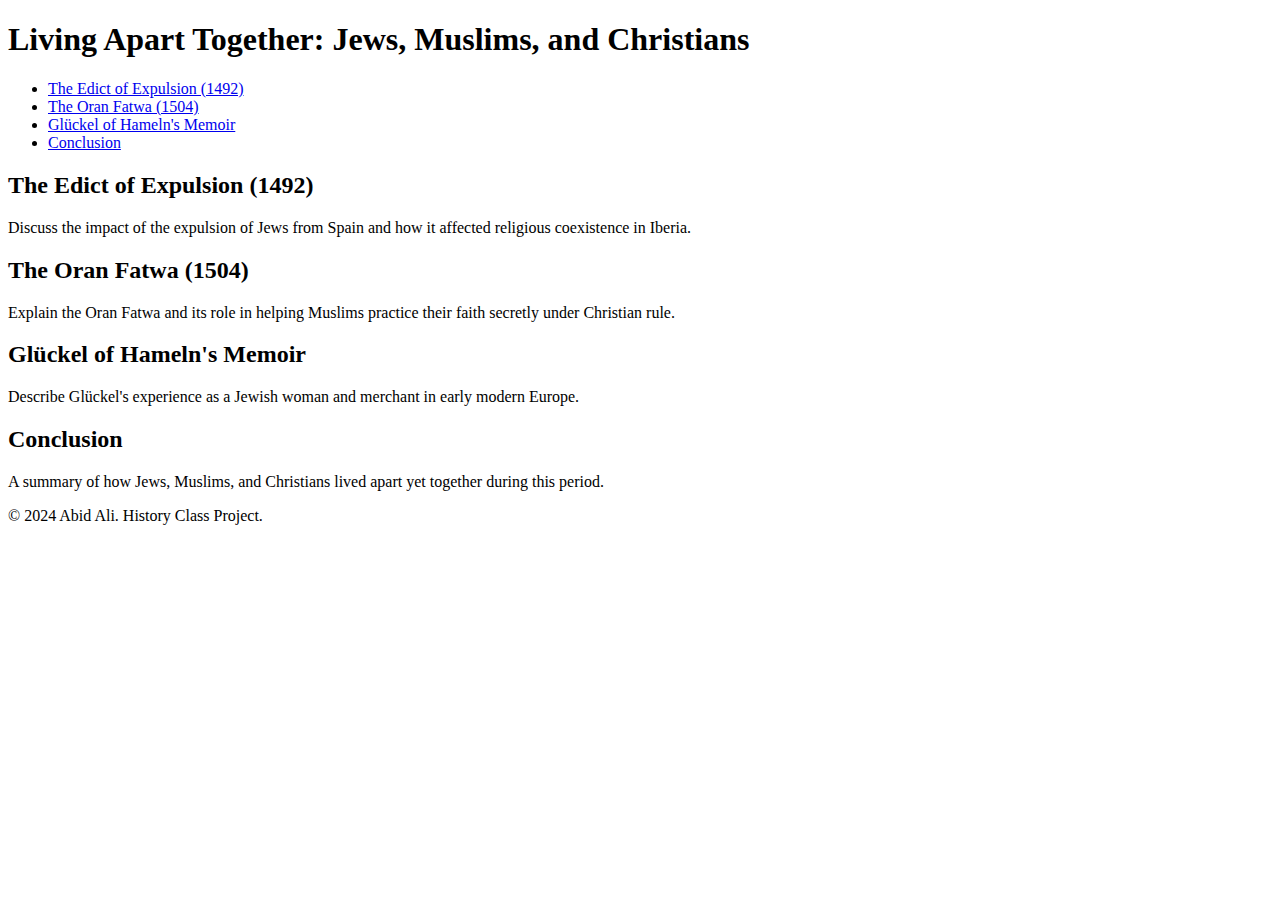
==== index.html @ 8ffe0e33 "Create index.html" ====
<!DOCTYPE html>
<html lang="en">
<head>
    <meta charset="UTF-8">
    <meta name="viewport" content="width=device-width, initial-scale=1.0">
    <title>Living Apart Together: Jews, Muslims, and Christians</title>
    <link rel="stylesheet" href="styles.css">
</head>
<body>
    <header>
        <h1>Living Apart Together: Jews, Muslims, and Christians</h1>
    </header>

    <nav>
        <ul>
            <li><a href="#expulsion">The Edict of Expulsion (1492)</a></li>
            <li><a href="#fatwa">The Oran Fatwa (1504)</a></li>
            <li><a href="#gluckel">Glückel of Hameln's Memoir</a></li>
            <li><a href="#conclusion">Conclusion</a></li>
        </ul>
    </nav>

    <section id="expulsion">
        <h2>The Edict of Expulsion (1492)</h2>
        <p>Discuss the impact of the expulsion of Jews from Spain and how it affected religious coexistence in Iberia.</p>
    </section>

    <section id="fatwa">
        <h2>The Oran Fatwa (1504)</h2>
        <p>Explain the Oran Fatwa and its role in helping Muslims practice their faith secretly under Christian rule.</p>
    </section>

    <section id="gluckel">
        <h2>Glückel of Hameln's Memoir</h2>
        <p>Describe Glückel's experience as a Jewish woman and merchant in early modern Europe.</p>
    </section>

    <section id="conclusion">
        <h2>Conclusion</h2>
        <p>A summary of how Jews, Muslims, and Christians lived apart yet together during this period.</p>
    </section>

    <footer>
        <p>&copy; 2024 Abid Ali. History Class Project.</p>
    </footer>

    <script src="script.js"></script>
</body>
</html>
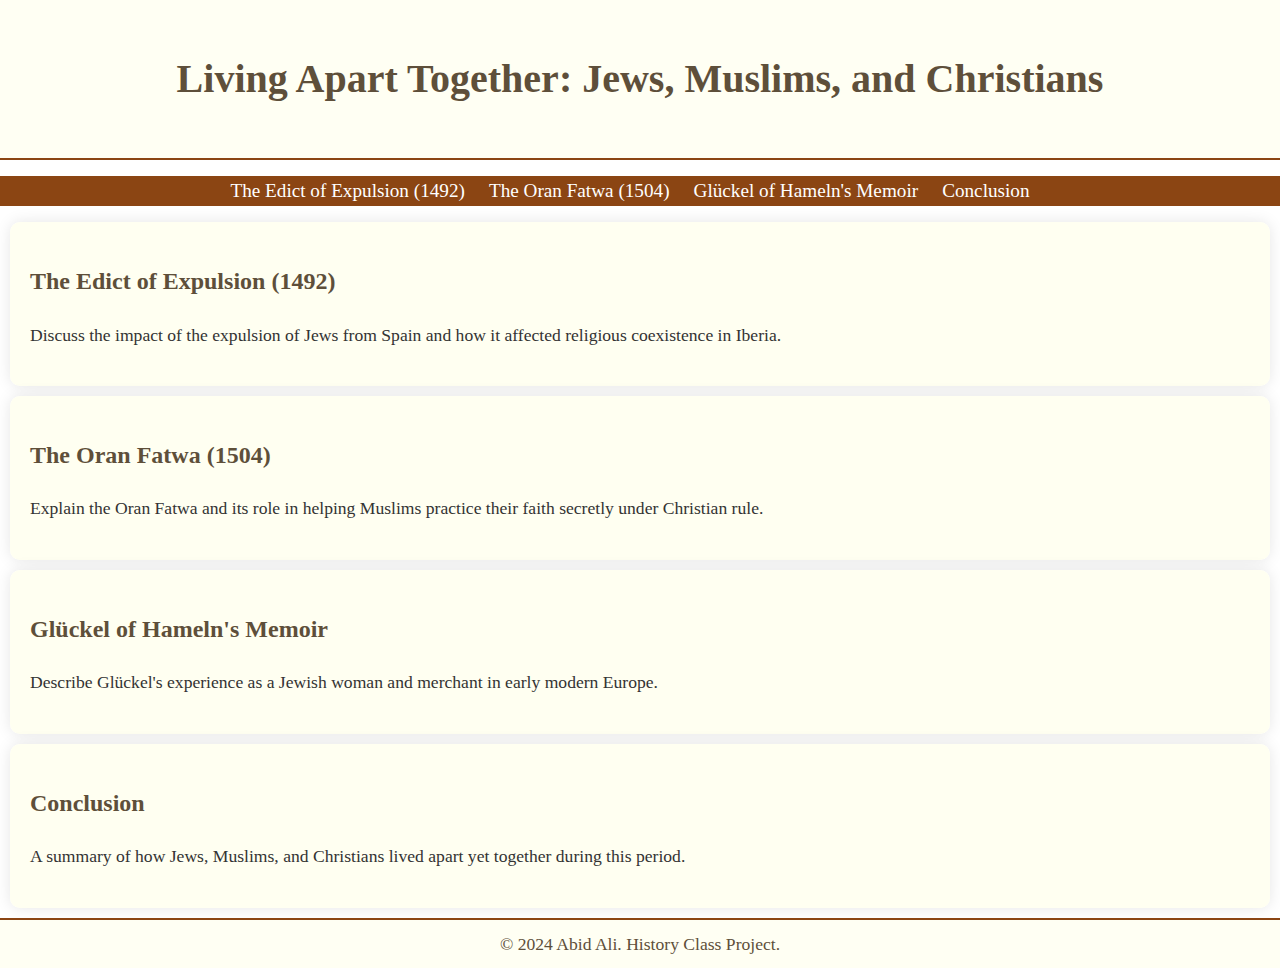
==== commit 451d3778: "Update index.html" ====
--- a/index.html
+++ b/index.html
@@ -4,7 +4,7 @@
     <meta charset="UTF-8">
     <meta name="viewport" content="width=device-width, initial-scale=1.0">
     <title>Living Apart Together: Jews, Muslims, and Christians</title>
-    <link rel="stylesheet" href="styles.css">
+    <link rel="stylesheet" href="style.css">
 </head>
 <body>
     <header>
--- a/style.css
+++ b/style.css
@@ -0,0 +1,69 @@
+/* General Styles */
+body {
+    font-family: 'Georgia', serif;
+    background-image: url('https://assets.onecompiler.app/42uzkgqda/42uzke5ch/old-paper.jpg'); /* Add your old paper background here */
+    background-size: cover;
+    color: #333;
+    margin: 0;
+    padding: 0;
+    line-height: 1.6;
+}
+
+header {
+    text-align: center;
+    padding: 20px;
+    background-color: rgba(255, 255, 240, 0.8); /* Slightly transparent parchment effect */
+    border-bottom: 2px solid #8B4513;
+}
+
+h1 {
+    font-size: 2.5rem;
+    color: #5e4f3a;
+}
+
+nav ul {
+    list-style-type: none;
+    padding: 0;
+    text-align: center;
+    background-color: #8B4513;
+}
+
+nav ul li {
+    display: inline;
+    margin-right: 20px;
+}
+
+nav ul li a {
+    color: #fff;
+    text-decoration: none;
+    font-size: 1.2rem;
+}
+
+section {
+    padding: 20px;
+    background-color: rgba(255, 255, 240, 0.9);
+    margin: 10px;
+    border-radius: 10px;
+    box-shadow: 0px 0px 15px rgba(0, 0, 0, 0.1);
+}
+
+h2 {
+    color: #5e4f3a;
+}
+
+p {
+    font-size: 1.1rem;
+    color: #333;
+}
+
+footer {
+    text-align: center;
+    padding: 10px;
+    background-color: rgba(255, 255, 240, 0.8);
+    border-top: 2px solid #8B4513;
+}
+
+footer p {
+    margin: 0;
+    color: #5e4f3a;
+}
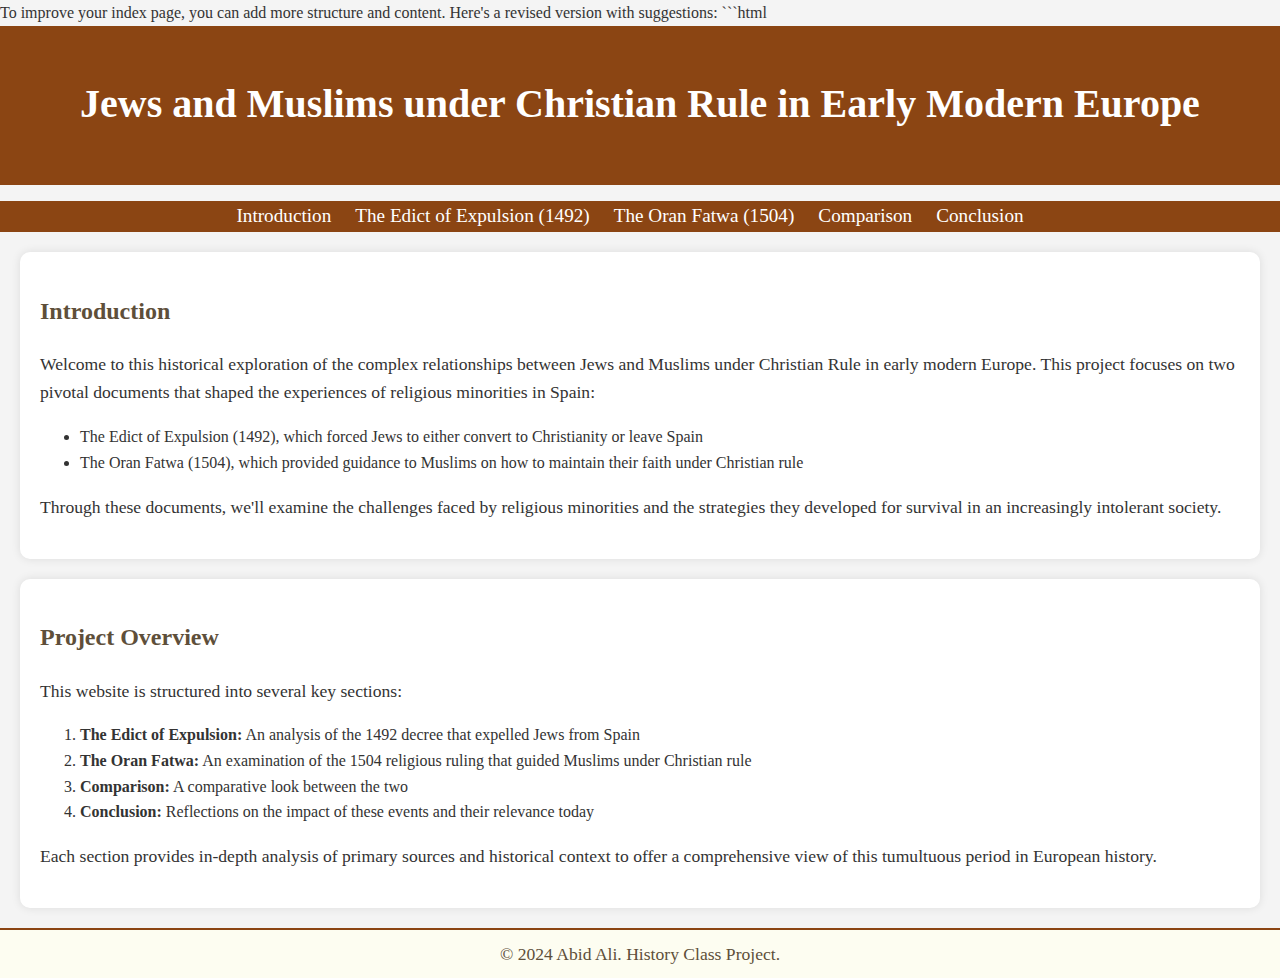
==== commit 812576bf: "Add files via upload" ====
--- a/index.html
+++ b/index.html
@@ -1,49 +1,55 @@
+To improve your index page, you can add more structure and content. Here's a revised version with suggestions:
+
+```html
 <!DOCTYPE html>
 <html lang="en">
 <head>
     <meta charset="UTF-8">
     <meta name="viewport" content="width=device-width, initial-scale=1.0">
-    <title>Living Apart Together: Jews, Muslims, and Christians</title>
-    <link rel="stylesheet" href="style.css">
+    <title>Living Apart Together: Jews, Muslims, and Christians in Early Modern Europe</title>
+    <link rel="stylesheet" href="styles.css">
 </head>
 <body>
-    <header>
-        <h1>Living Apart Together: Jews, Muslims, and Christians</h1>
-    </header>
+<header>
+    <h1>Jews and Muslims under Christian Rule in Early Modern Europe</h1>
+</header>
 
-    <nav>
+<nav>
+    <ul>
+        <li><a href="index.html">Introduction</a></li>
+        <li><a href="expulsion.html">The Edict of Expulsion (1492)</a></li>
+        <li><a href="fatwa.html">The Oran Fatwa (1504)</a></li>
+        <li><a href="comparison.html">Comparison</a></li>
+        <li><a href="conclusion.html">Conclusion</a></li>
+    </ul>
+</nav>
+
+<main>
+    <section id="introduction">
+        <h2>Introduction</h2>
+        <p>Welcome to this historical exploration of the complex relationships between Jews and Muslims under Christian Rule in early modern Europe. This project focuses on two pivotal documents that shaped the experiences of religious minorities in Spain:</p>
         <ul>
-            <li><a href="#expulsion">The Edict of Expulsion (1492)</a></li>
-            <li><a href="#fatwa">The Oran Fatwa (1504)</a></li>
-            <li><a href="#gluckel">Glückel of Hameln's Memoir</a></li>
-            <li><a href="#conclusion">Conclusion</a></li>
+            <li>The Edict of Expulsion (1492), which forced Jews to either convert to Christianity or leave Spain</li>
+            <li>The Oran Fatwa (1504), which provided guidance to Muslims on how to maintain their faith under Christian rule</li>
         </ul>
-    </nav>
-
-    <section id="expulsion">
-        <h2>The Edict of Expulsion (1492)</h2>
-        <p>Discuss the impact of the expulsion of Jews from Spain and how it affected religious coexistence in Iberia.</p>
+        <p>Through these documents, we'll examine the challenges faced by religious minorities and the strategies they developed for survival in an increasingly intolerant society.</p>
     </section>
 
-    <section id="fatwa">
-        <h2>The Oran Fatwa (1504)</h2>
-        <p>Explain the Oran Fatwa and its role in helping Muslims practice their faith secretly under Christian rule.</p>
+    <section id="project-overview">
+        <h2>Project Overview</h2>
+        <p>This website is structured into several key sections:</p>
+        <ol>
+            <li><strong>The Edict of Expulsion:</strong> An analysis of the 1492 decree that expelled Jews from Spain</li>
+            <li><strong>The Oran Fatwa:</strong> An examination of the 1504 religious ruling that guided Muslims under Christian rule</li>
+            <li><strong>Comparison:</strong> A comparative look between the two</li>
+            <li><strong>Conclusion:</strong> Reflections on the impact of these events and their relevance today</li>
+        </ol>
+        <p>Each section provides in-depth analysis of primary sources and historical context to offer a comprehensive view of this tumultuous period in European history.</p>
     </section>
+</main>
 
-    <section id="gluckel">
-        <h2>Glückel of Hameln's Memoir</h2>
-        <p>Describe Glückel's experience as a Jewish woman and merchant in early modern Europe.</p>
-    </section>
-
-    <section id="conclusion">
-        <h2>Conclusion</h2>
-        <p>A summary of how Jews, Muslims, and Christians lived apart yet together during this period.</p>
-    </section>
-
-    <footer>
-        <p>&copy; 2024 Abid Ali. History Class Project.</p>
-    </footer>
-
-    <script src="script.js"></script>
+<footer>
+    <p>&copy; 2024 Abid Ali. History Class Project.</p>
+</footer>
 </body>
 </html>
--- a/styles.css
+++ b/styles.css
@@ -0,0 +1,123 @@
+/* General Styles */
+body {
+    font-family: 'Georgia', serif;
+    background-image: url(https://assets.onecompiler.app/42uzkgqda/42uzke5ch/old-paper.jpg);
+    background-size: cover;
+    color: #333;
+    margin: 0;
+    padding: 0;
+    line-height: 1.6;
+    /*user-select: none;*/
+}
+
+header {
+    text-align: center;
+    padding: 20px;
+    background-color: rgba(255, 255, 240, 0.8); /* Slightly transparent parchment effect */
+    border-bottom: 2px solid #8B4513;
+}
+
+
+nav ul {
+    list-style-type: none;
+    padding: 0;
+    text-align: center;
+    background-color: #8B4513;
+}
+
+nav ul li {
+    display: inline;
+    margin-right: 20px;
+}
+
+nav ul li a {
+    color: #fff;
+    text-decoration: none;
+    font-size: 1.2rem;
+}
+
+section {
+    padding: 20px;
+    background-color: rgba(255, 255, 240, 0.9);
+    margin: 10px;
+    border-radius: 10px;
+    box-shadow: 0px 0px 15px rgba(0, 0, 0, 0.1);
+}
+
+h2 {
+    color: #5e4f3a;
+}
+
+p {
+    font-size: 1.1rem;
+    color: #333;
+}
+
+footer {
+    text-align: center;
+    padding: 10px;
+    background-color: rgba(255, 255, 240, 0.8);
+    border-top: 2px solid #8B4513;
+}
+
+footer p {
+    margin: 0;
+    color: #5e4f3a;
+}
+
+
+
+/* General Page Styles */
+body {
+    font-family: 'Georgia', serif;
+    background-color: #f4f4f4;
+    color: #333;
+    margin: 0;
+    padding: 0;
+}
+
+header {
+    background-color: #8B4513;
+    color: white;
+    padding: 20px;
+    text-align: center;
+}
+
+h1 {
+    font-size: 2.5rem;
+}
+
+section {
+    padding: 20px;
+    margin: 20px;
+    background-color: white;
+    border-radius: 10px;
+    box-shadow: 0 0 10px rgba(0, 0, 0, 0.1);
+}
+
+p {
+    font-size: 1.1rem;
+    line-height: 1.6;
+}
+
+blockquote {
+    background-color: #f0e6d6;
+    border-left: 5px solid #8B4513;
+    margin: 20px 0;
+    padding: 15px;
+}
+
+    .back-btn {
+        display: inline-block;
+        margin-top: 20px;
+        padding: 10px 20px;
+        background-color: #8B4513;
+        color: white;
+        text-decoration: none;
+        border-radius: 5px;
+        transition: background-color 0.3s;
+    }
+
+    .back-btn:hover {
+        background-color: #5e4f3a;
+    }
